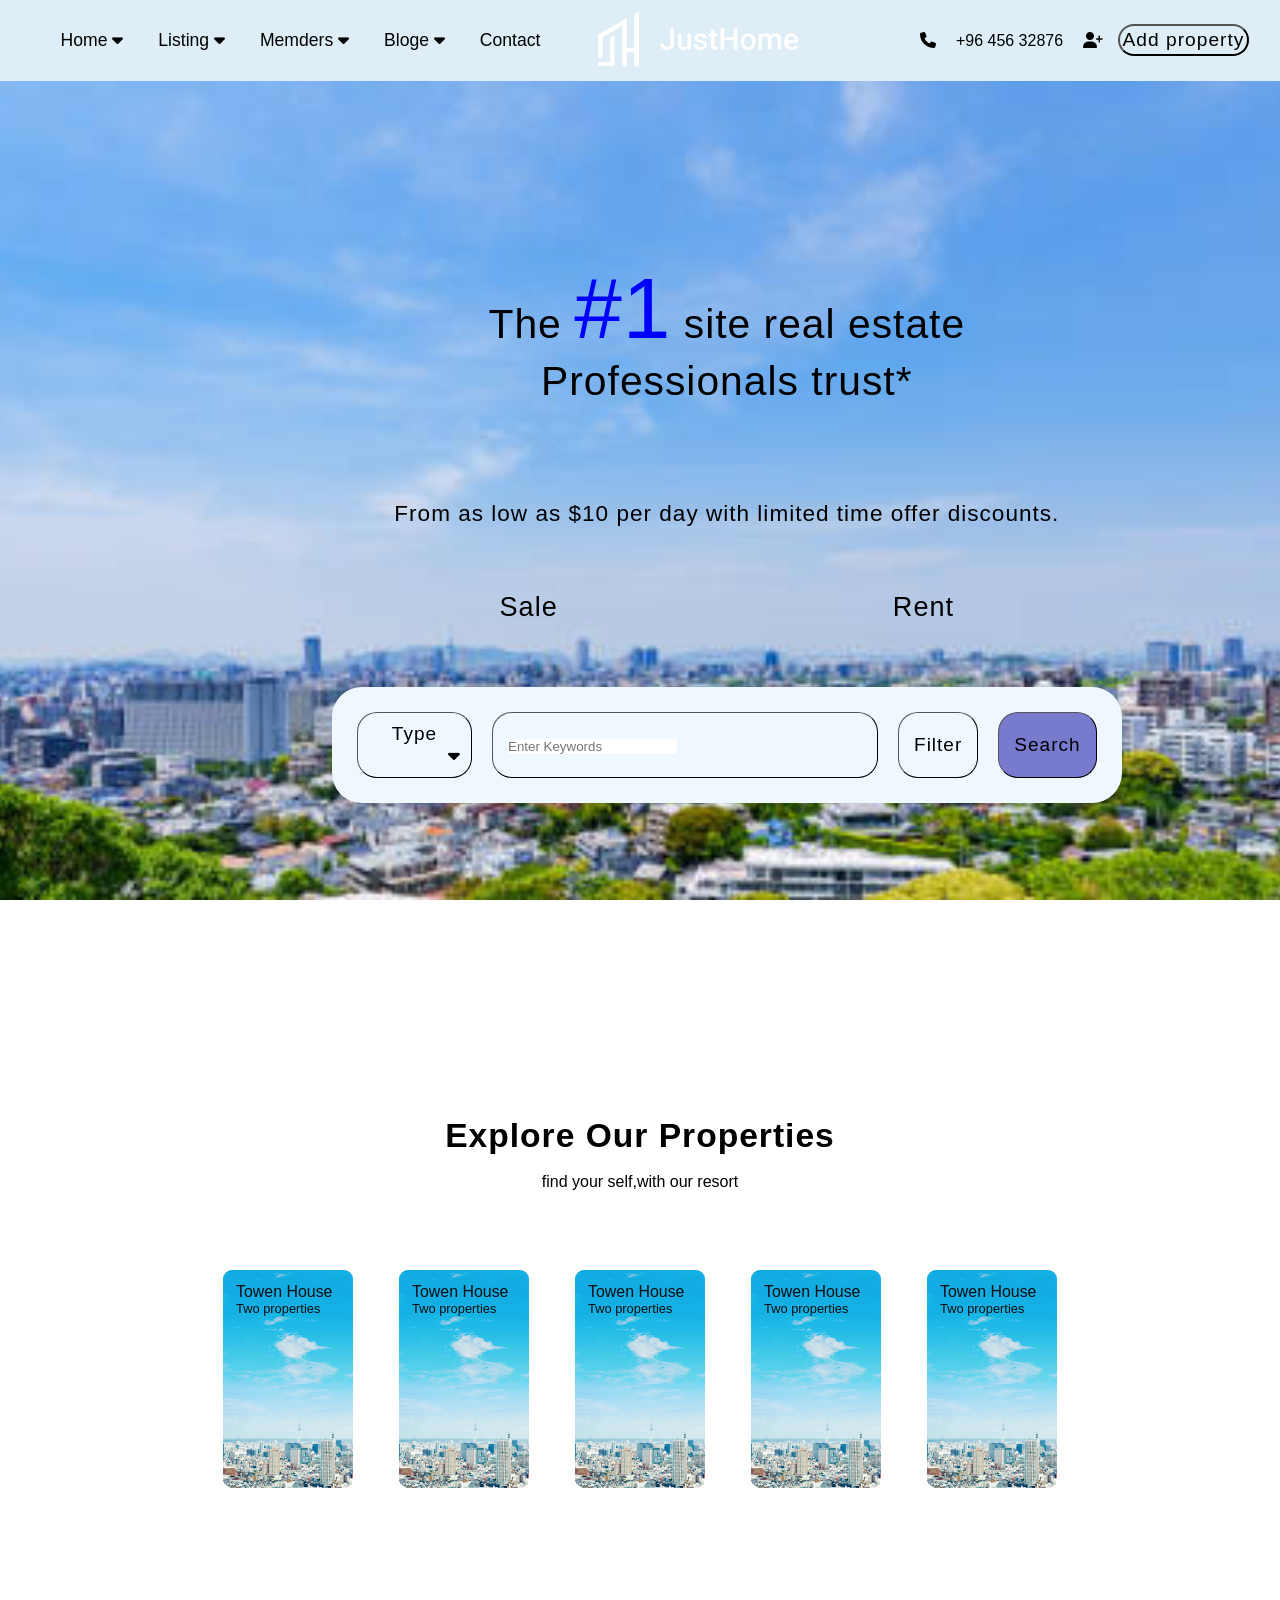
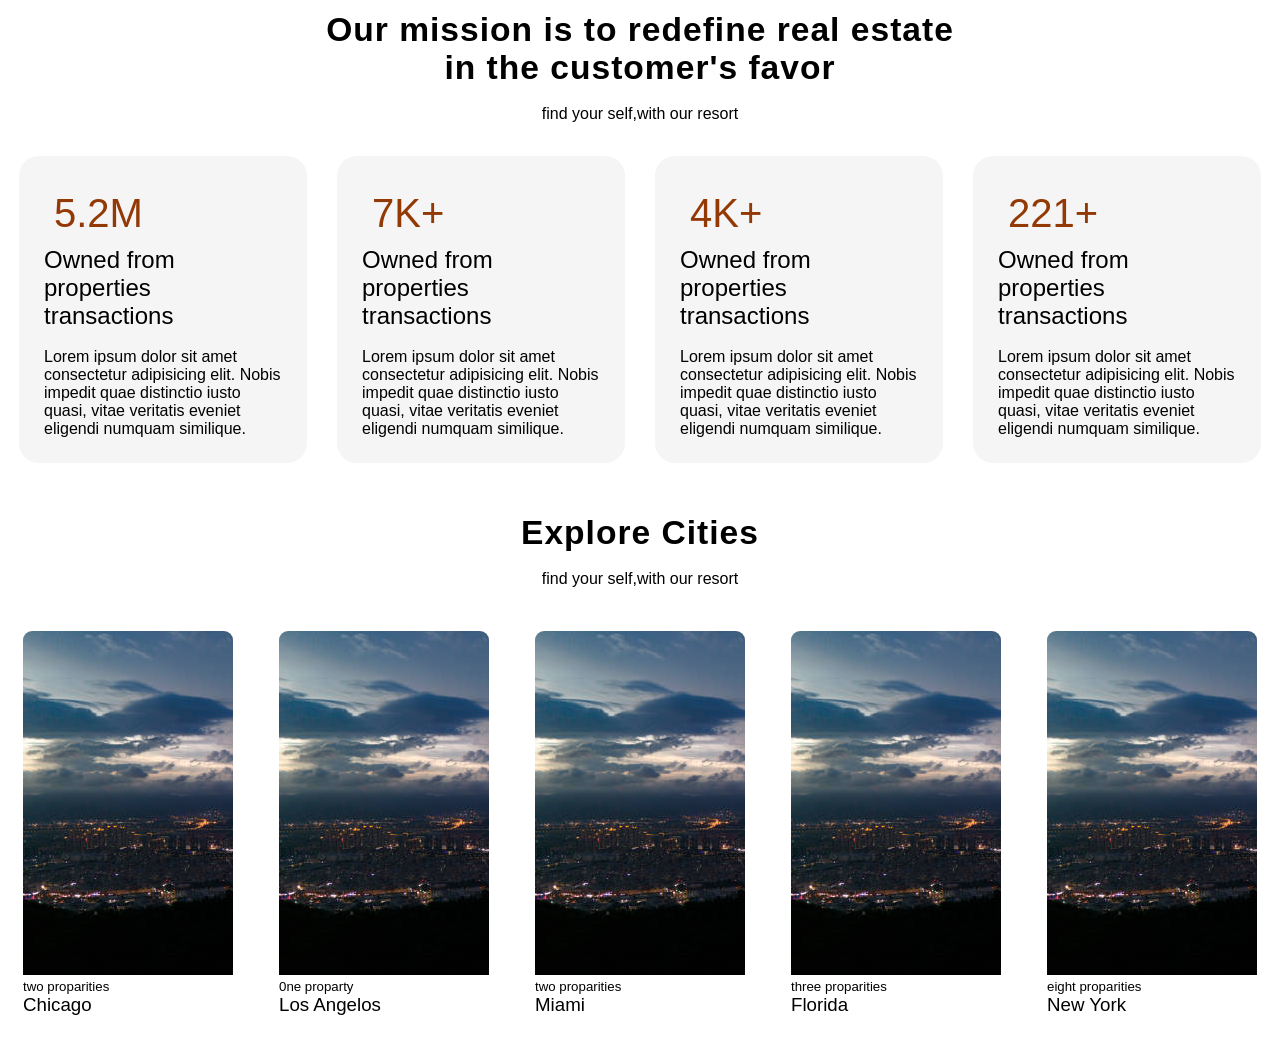
==== index.html @ 929c6f48 "Add files via upload" ====
<!DOCTYPE html>
<html>
<head>
    <meta charset="UTF-8" />
    <meta name="viewport" content="width=device-width, initial-scale=1.0">
    <link rel="stylesheet" href="https://cdnjs.cloudflare.com/ajax/libs/font-awesome/6.7.2/css/all.min.css">
    <link href="style2.css" rel="stylesheet"/>
      <title>Just Home</title>
</head>
<body>
    <header>
        <nav class="navigation">
            <a href="#"> Home 
                <span><i class="fa-solid fa-caret-down"></i></span>
            </a>
            <a href="#">Listing
                <span><i class="fa-solid fa-caret-down"></i></span>
            </a>
            <a href="#">Memders
                <span><i class="fa-solid fa-caret-down"></i></span>
            </a>
            <a href="#">Bloge
                <span><i class="fa-solid fa-caret-down"></i></span>
            </a>
            <a href="#">Contact</a>
        </nav>
        <a href="#" class="logo">
            <img src="./image/logo-white.png" />
        </a>
        <div class="right">
            <i class="fa-solid fa-phone"></i>
            <span class="number">+96 456 32876</span>
            <div>
                <i class="fa-solid fa-user-plus"></i>
                <button class="button">
                    Add property
                </button>
            </div>
        </div> 
    </header>
   
    
   

        <!--first section-->
        <section class="first-section">
        <div class="main-text">
            <h1>The <span style="color: blue; font-size: 2.1em; font-weight: 500;">#1</span> site real estate<br>Professionals trust*</h1>
            <br>
            <br>
            <br>
            <h5>From as low as $10 per day with limited time offer discounts.</h3>
            
            <br>
            <br>
            <div class="sale">
                <h5 class="s">Sale</h5>
                <h5 class="r">Rent</h5>
            </div>
            <br>
            <br>
            <!--buttons-->
            <div class="btn-section">
                <button class="btn-1">Type <i class="fa-solid fa-caret-down"></i></button>
                <button class="btn-2">
                 <input type="text" placeholder="Enter Keywords" style="border: none;">  
                </button>
                <button class="btn-3">Filter</button>
                <button class="btn-4">Search</button>
            </div> 
        </div> 
        </section>
        <br>
        <br>
        <!--end first section-->

    <!--second section-->
<section>
    <div class="Explore">
        <h2>Explore Our Properties</h2><br>
        <h4>find your self,with our resort</h4>
    </div>
    <br>
    <br>
    <div class="container-image">
<!--card1-->
     <div class="card-image">
        <div class="text-card">
            <h5>Towen House</h5>
            <h6>Two properties</h6>
        </div>
     </div>
 <!--card2-->
    <div class="card-image">
        <div class="text-card">
            <h5 >Towen House</h5>
            <h6>Two properties</h6>
        </div>
    </div>
<!--card3-->
     <div class="card-image">
        <div class="text-card">
            <h5>Towen House</h5>
            <h6>Two properties</h6>
        </div>
     </div>
<!--card4-->
     <div class="card-image">
        <div class="text-card">
            <h5>Towen House</h5>
            <h6>Two properties</h6>
         </div>
     </div>
<!--card5-->
     <div class="card-image">
        <div class="text-card">
            <h5>Towen House</h5>
            <h6>Two properties</h6>
        </div>
     </div>
    </div>
</section>
<!-- end second section-->

<!-- star third section-->
 <middle>
    <div class="Explore">
        <h2 style="padding-top: -5%;">Our mission is to redefine real estate <br>in the customer's favor</h2><br>
        <h4>find your self,with our resort</h4>
    </div>
    <br>
    <div class="fixed-card">
        <div class="f-card">
            <h3>5.2M</h3>
            <h4>Owned from properties transactions</h4><br>
                    <p>Lorem ipsum dolor sit amet consectetur adipisicing elit. Nobis impedit quae distinctio iusto quasi, vitae veritatis eveniet eligendi numquam similique. </p>
        </div>
        <div class="f-card">
            <h3>7K+</h3>
            <h4>Owned from properties transactions </h4><br>
                    <p>Lorem ipsum dolor sit amet consectetur adipisicing elit. Nobis impedit quae distinctio iusto quasi, vitae veritatis eveniet eligendi numquam similique. </p>
        </div>
        <div class="f-card">
            <h3>4K+</h3>
            <h4>Owned from properties transactions </h4><br>
                    <p>Lorem ipsum dolor sit amet consectetur adipisicing elit. Nobis impedit quae distinctio iusto quasi, vitae veritatis eveniet eligendi numquam similique. </p>
        </div>
        <div class="f-card">
            <h3>221+</h3>
            <h4>Owned from properties transactions </h4><br>
                    <p>Lorem ipsum dolor sit amet consectetur adipisicing elit. Nobis impedit quae distinctio iusto quasi, vitae veritatis eveniet eligendi numquam similique. </p>
        </div>
    </div>
 </middle>
 <!-- end third section-->
  <!--star slider-->
  <!--end slider-->
  <br>
  <br>
  <!--start description image-->
  <div class="Explore">
        <h2 style="padding-top: -5%;">Explore Cities</h2><br>
        <h4>find your self,with our resort</h4>
    </div>
<div class="container-image">
    <div class="discription-image">
        <img src="./image/5.jpg" alt="">
        <h5>two proparities</h5>
        <h3>Chicago</h3>
    </div>

    <div class="discription-image">
        <img src="./image/5.jpg" alt="">
        <h5>0ne proparty</h5>
        <h3>Los Angelos</h3>
    </div>

    <div class="discription-image">
        <img src="./image/5.jpg" alt="">
        <h5>two proparities</h5>
        <h3>Miami</h3>
    </div>

    <div class="discription-image">
        <img src="./image/5.jpg" alt="">
        <h5>three proparities</h5>
        <h3>Florida</h3>
    </div>

    <div class="discription-image">
        <img src="./image/5.jpg" alt="">
        <h5>eight proparities</h5>
        <h3>New York</h3>
    </div>
</div>
<!--end description image-->
<br>
<!--overlay image-->
<!-- <div class="bg-image"></div>
<div class="bg-text">
  <h1>I am John Doe</h1>
  <p>And I'm a Photographer</p>
</div> -->











    
</body>
</html>
---- style2.css ----
* {
    font-family: "Cal Sans", sans-serif;
    font-weight: 300;
    font-style: normal;
    margin: 0;
    padding: 0;
    box-sizing: border-box;
    scroll-behavior: smooth;
  }
header{
    width: 100%;
    /* position: fixed; */
    z-index: 999;
    display: flex;
    justify-content: space-around;
    align-items: center;
    padding: 10px 2px;
    background-color: rgba(205, 228, 241, 0.664);
   
}
.logo{
    width: 20%;
    height: 30%;
}
.navigation a{
    text-decoration: none;
    color: black;
    font-size: 1.1em;
    font-weight: 150;
    padding-left: 30px;

}
.navigation a:hover{
    color: brown;

}
.right{
    display: flex;
    justify-content: space-around;
}
.right i{
    padding: 10px 10px;
    justify-content: space-around;
    border-radius: 20px;
}
.number{
    display: flex;
    padding: 10px 10px;
}
.button{
    border-radius: 40px;
    background: none;
    color: black;
    font-size: 1.2em;
    font-weight: 150;
    letter-spacing: 1px;
    padding: 3px 3px;
    /* padding: 0.7275em 1.1575em; */
    display: inline-block;
    transition: 0.7s ease;
}
.button:hover{
    transform: scale(1.1);

}



section{
    padding: 100px 200px;
}
.first-section{
    width: 100%;
    min-height: 100vh;
    display: flex;
    align-items: center;
    background: url(./image/4.jpg);
    background-size: cover;
    background-position: center; 
    background-attachment: fixed;
    box-sizing: border-box;
}
.main-text{
    text-align: center;
    font-size: 1.7em;
    font-weight: 600;
    color: black;
    margin-top: 0%;
    margin-left: 15%;
    letter-spacing: 1px;
}
.sale{
    display: flex;
    justify-content:space-around;
    text-align: center;
    letter-spacing: 1px;
    color: black;
    font-size: 1.2em;
    font-weight: 200;
    
}
.s{
    transition: 0.7s ease;
}
.s:hover{
    transform: scale(1.1);
    text-decoration: underline;
}
.r{
    transition: 0.7s ease;
}
.r:hover{
    transform: scale(1.1);
    text-decoration: underline;
}
.btn-section{
    background-color: aliceblue;
    border-radius: 30px;
    text-align: center;
    width: 100%;
    min-height: 50%;
    display: flex;
    justify-content: space-around;
    padding: 15px 15px;
    text-align: center;
}
.btn-section i{
    padding-left: 80px;
}
.btn-1{
    border-radius: 20px;
    border-width: 1px;
    background: none;
    color: black;
    font-size: 0.7em;
    letter-spacing: 1px;
    padding: 10px 10px;
    margin: 10px;
}
.btn-2{
    border-radius: 20px;
    border-width: 1px;
    background: none;
    color: black;
    font-size: 0.7em;
    letter-spacing: 1px;
    padding-left: 15px;
    padding-right: 200px;
    margin: 10px;
}
.btn-3{
    border-radius: 20px;
    border-width: 1px;
    background: none;
    color: black;
    font-size: 0.7em;
    letter-spacing: 1px;
    padding: 15px;
    margin: 10px;
    transition: 0.7s ease-in-out;
}
.btn-3:hover{
    transform: scale(1.1);
    background-color: rgba(85, 85, 192, 0.767);
}
.btn-4{
     border-radius: 20px;
     border-width: 1px;
    background: rgba(85, 85, 192, 0.767);
    color: black;
    font-size: 0.7em;
    letter-spacing: 1px;
    padding: 15px;
    margin: 10px;
    transition: 0.7s ease-in-out;
}
.btn-4:hover{
    transform: scale(1.1);
    background:none; 
}  

/* <!--second section--> */
.Explore{
    text-align: center;
    color: black;
    font-size: 0.8;
    font-weight: 300;
}
.Explore h2{
    font-size: 2.1em; 
    font-weight: 700;
    letter-spacing: 1px;
}
.container-image{
     display: flex;
    justify-content: center;
    flex-direction: row;
    margin-top: 20px;
}
.card-image{
    background-image: url(./image/3.jpg);
    background-size: cover;
    border: 3px solid white;
    min-height: 14em;
    width: 18em;
    overflow: hidden;
    border-radius: 12px;
    margin: 20px;
}
.card-image:hover{
    opacity: 0.7;
}

.text-card{
    padding: 10%;
    font-size: 1.2em;
    font-weight:200;
    color: rgb(14, 13, 13);
}
/* <!-- end second section--> */
/* fixed-card */
.fixed-card{
    display: flex;
    flex-direction: row;
    flex-wrap: wrap;
    justify-content: center;
}
.f-card{
    background-color:whitesmoke;
    width: 18em;
    box-shadow: 0 5px 25px rgba(rgb(31, 30, 30), rgb(113, 119, 113), rgb(184, 184, 189), 15%);
    border-radius: 20px;
    padding: 25px;
    margin: 15px;
}
.f-card h3{
    color:rgb(146, 57, 6);
    font-size: 2.5em;
    font-weight: 400;
    margin: 10px;
    
}
.f-card h4{
    font-size: 1.5em;
    font-weight: 500;
}


  /* <!--start description image--> */
.discription-image{
    border: 3px solid white;
    min-height: 14em;
    width: 18em;
    overflow: hidden;
    border-radius: 12px;
    margin: 20px;
}
  /* <!--end description image--> */


/* <!--overlay image--> */
/* body, html {
  height: 100%;
}

/* * {
  box-sizing: border-box;
} */

.bg-image {
  /* The image used */
  /* background-image: url(./image/b7.jpg); */

  /* Add the blur effect */
  /* filter: blur(2px);
  height: 50%;
  width: 100%; */
 

  /* Center and scale the image nicely */
  /* background-position: center;
  background-repeat: no-repeat;
  background-size: cover; */
}

/* Position text in the middle of the page/image */
/* .bg-text {
  background-color: rgb(0,0,0); 
  background-color: rgba(0,0,0, 0.4); 
  color: white;
  font-weight: bold;
  border: 1px solid #f1f1f1;
  position:absolute;
  top: 50%;
  left: 50%;
  transform: translate(-50%, -50%);
  z-index: 2;
  width: 50%;
  padding: 20px;
  text-align: center;
} */
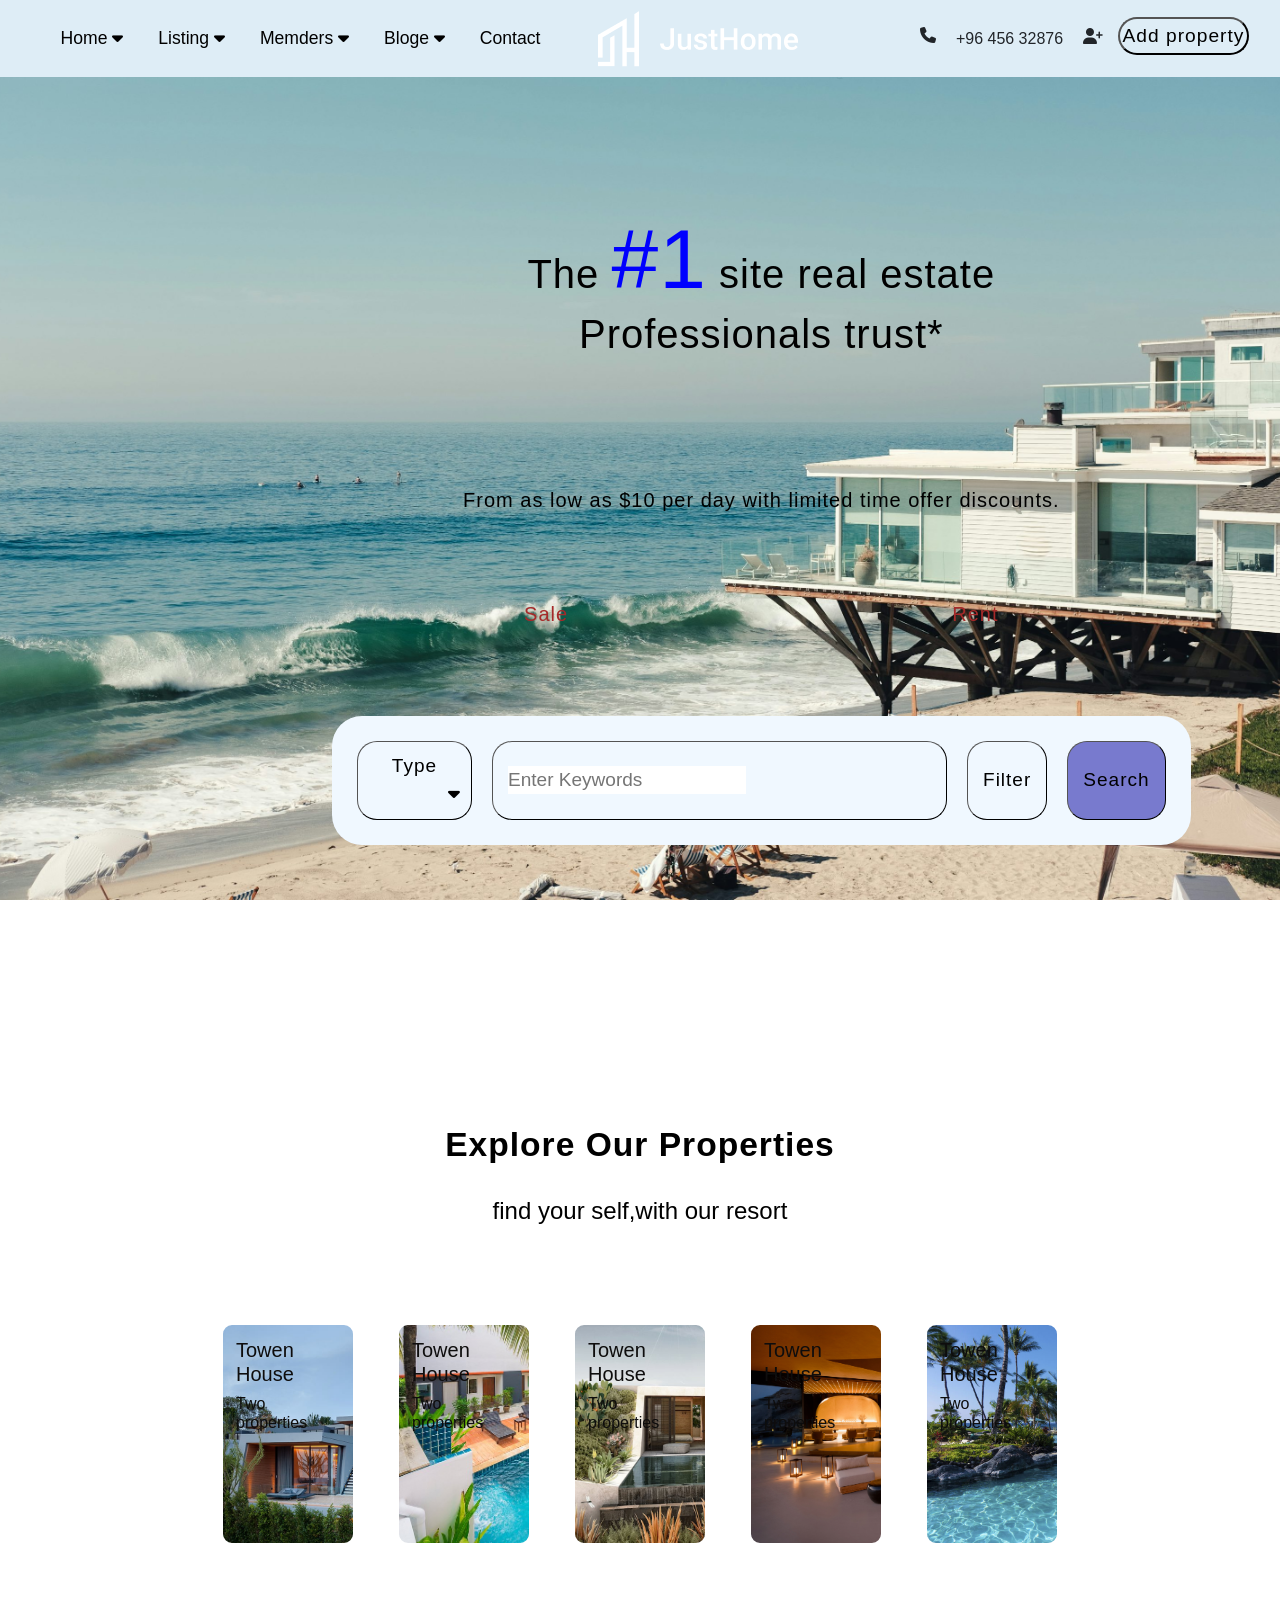
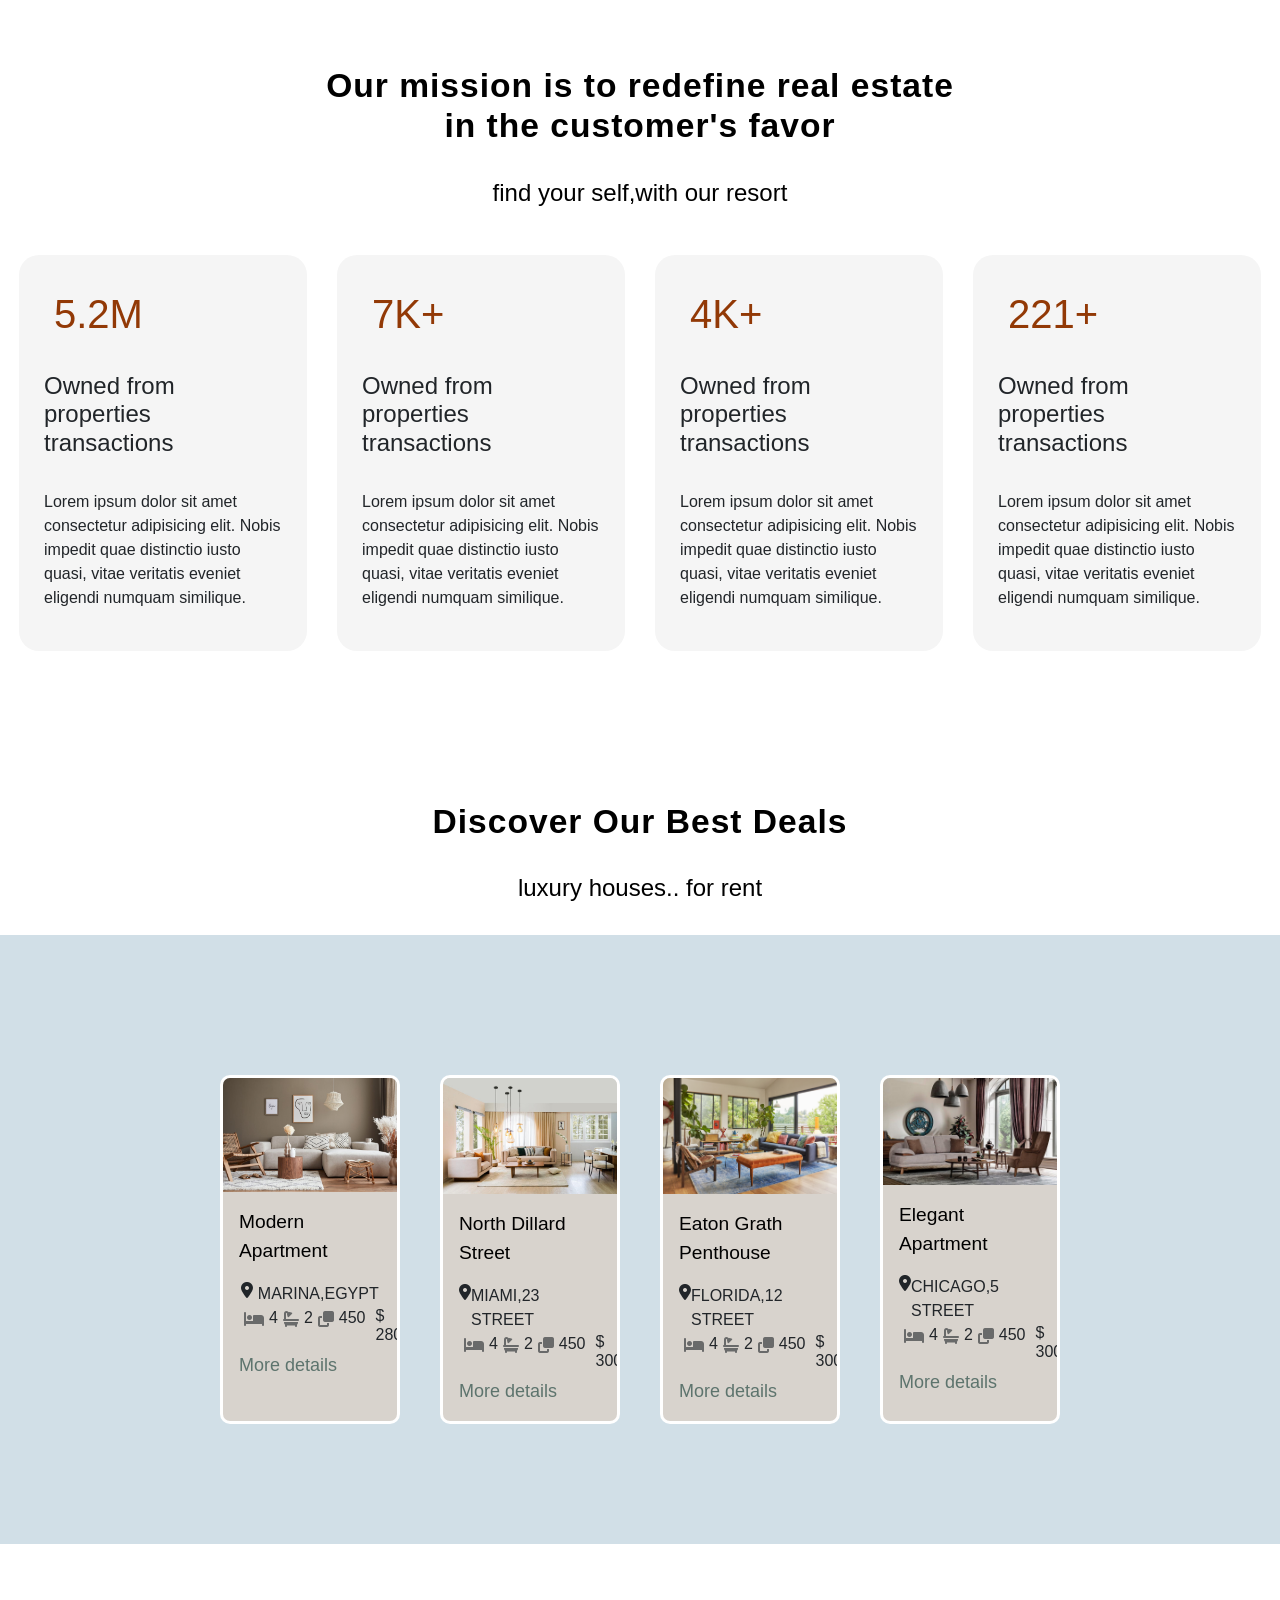
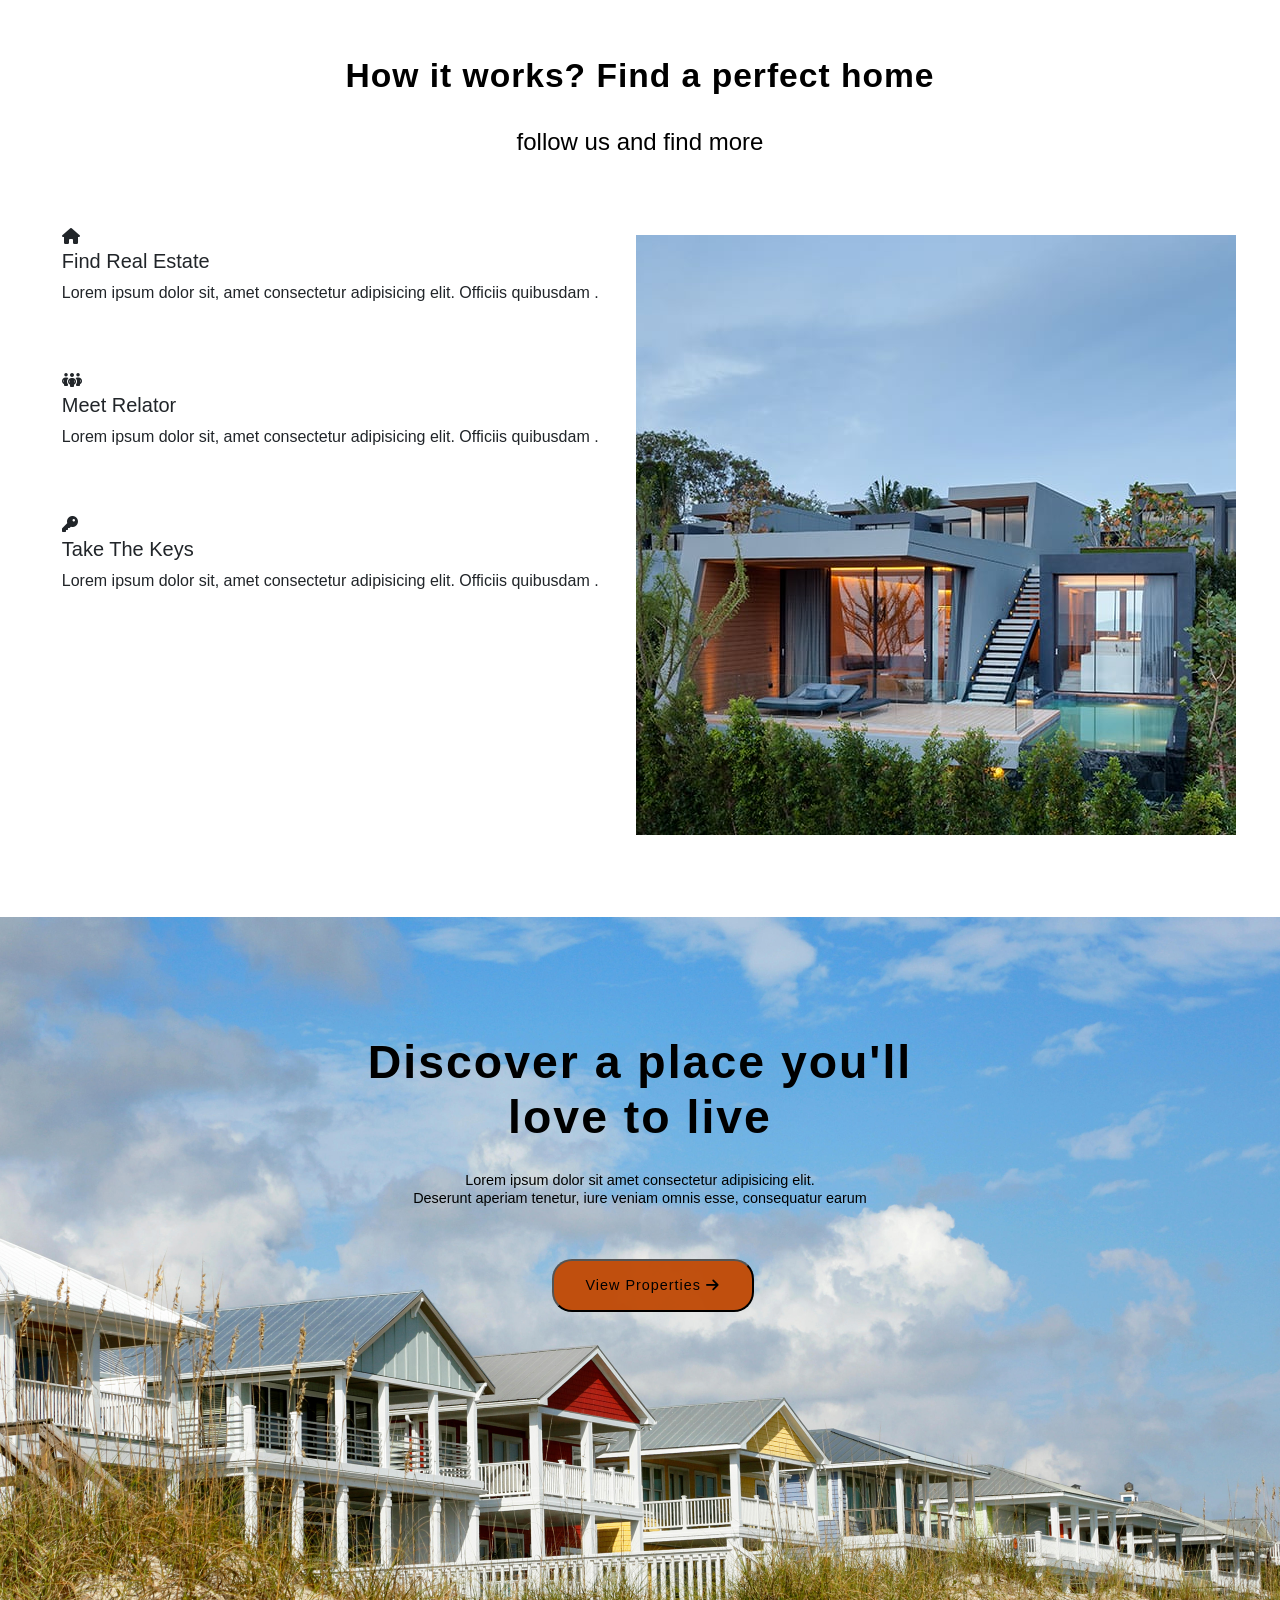
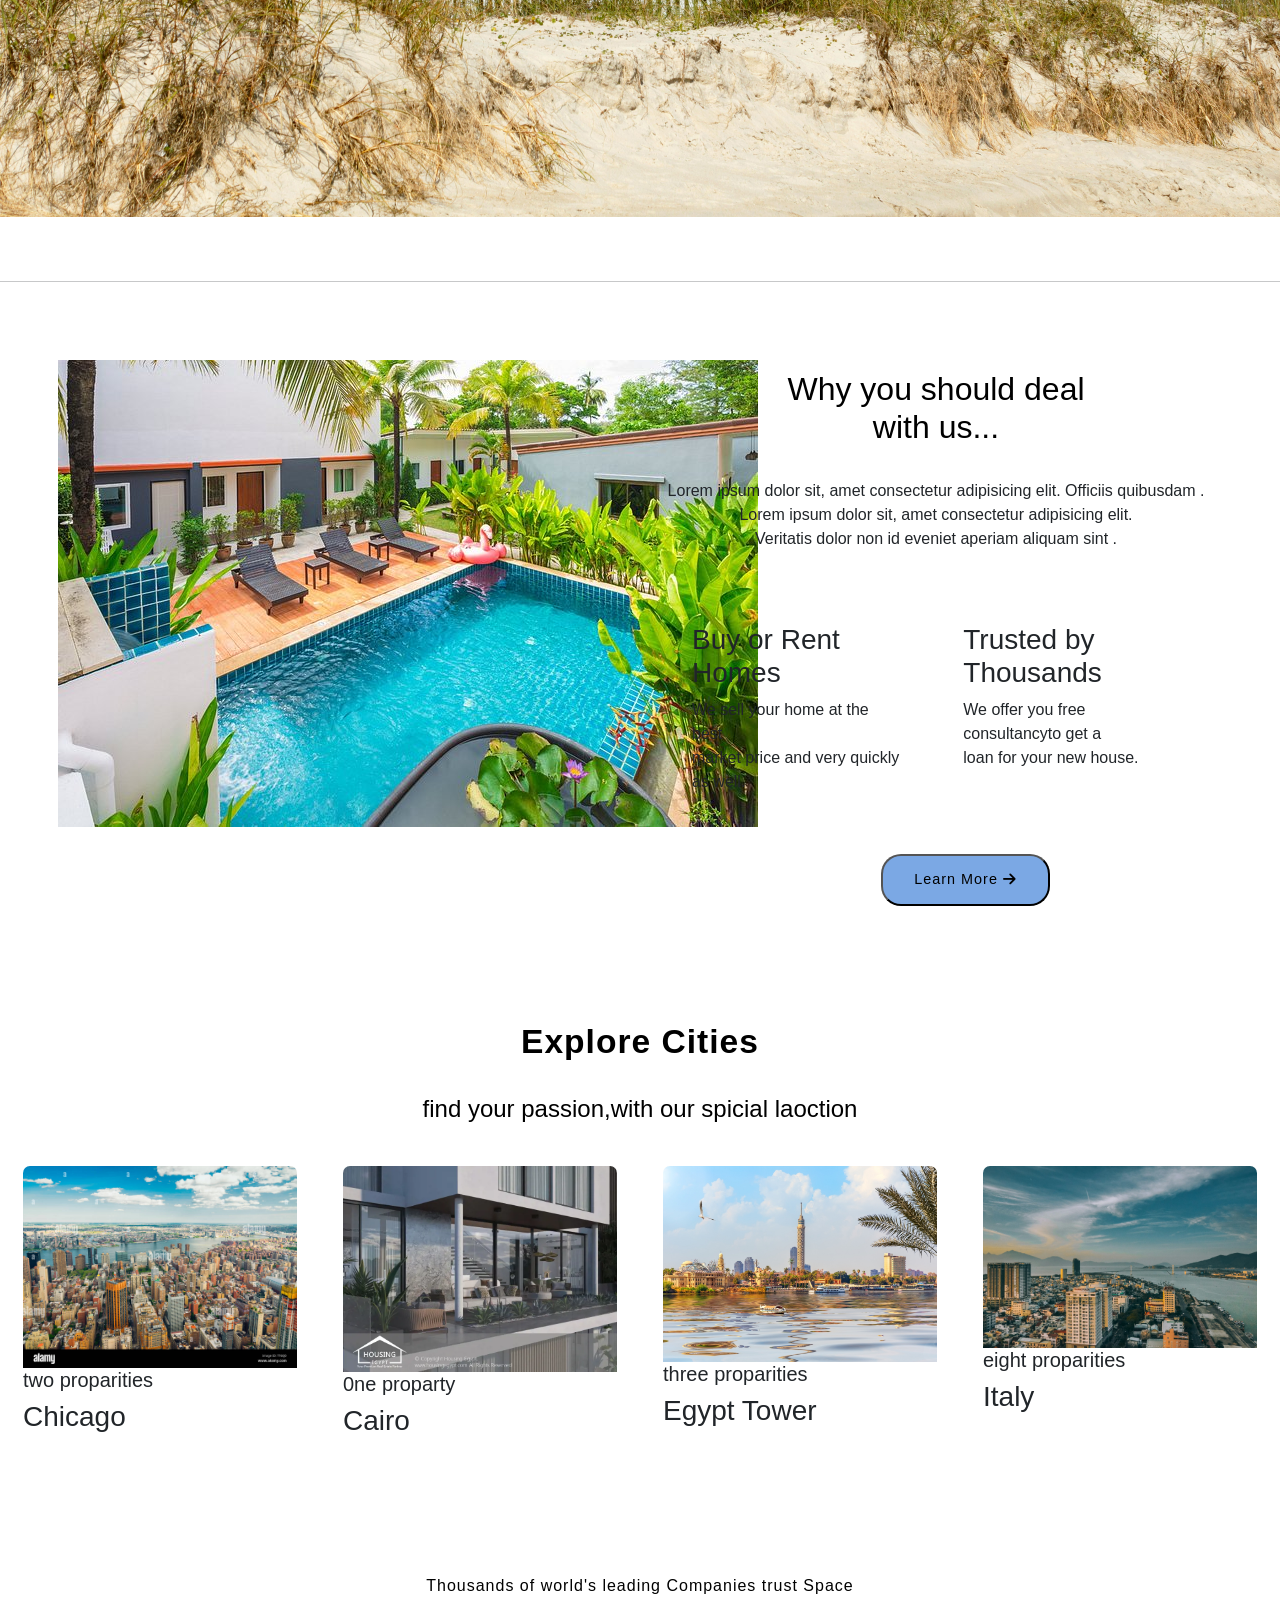
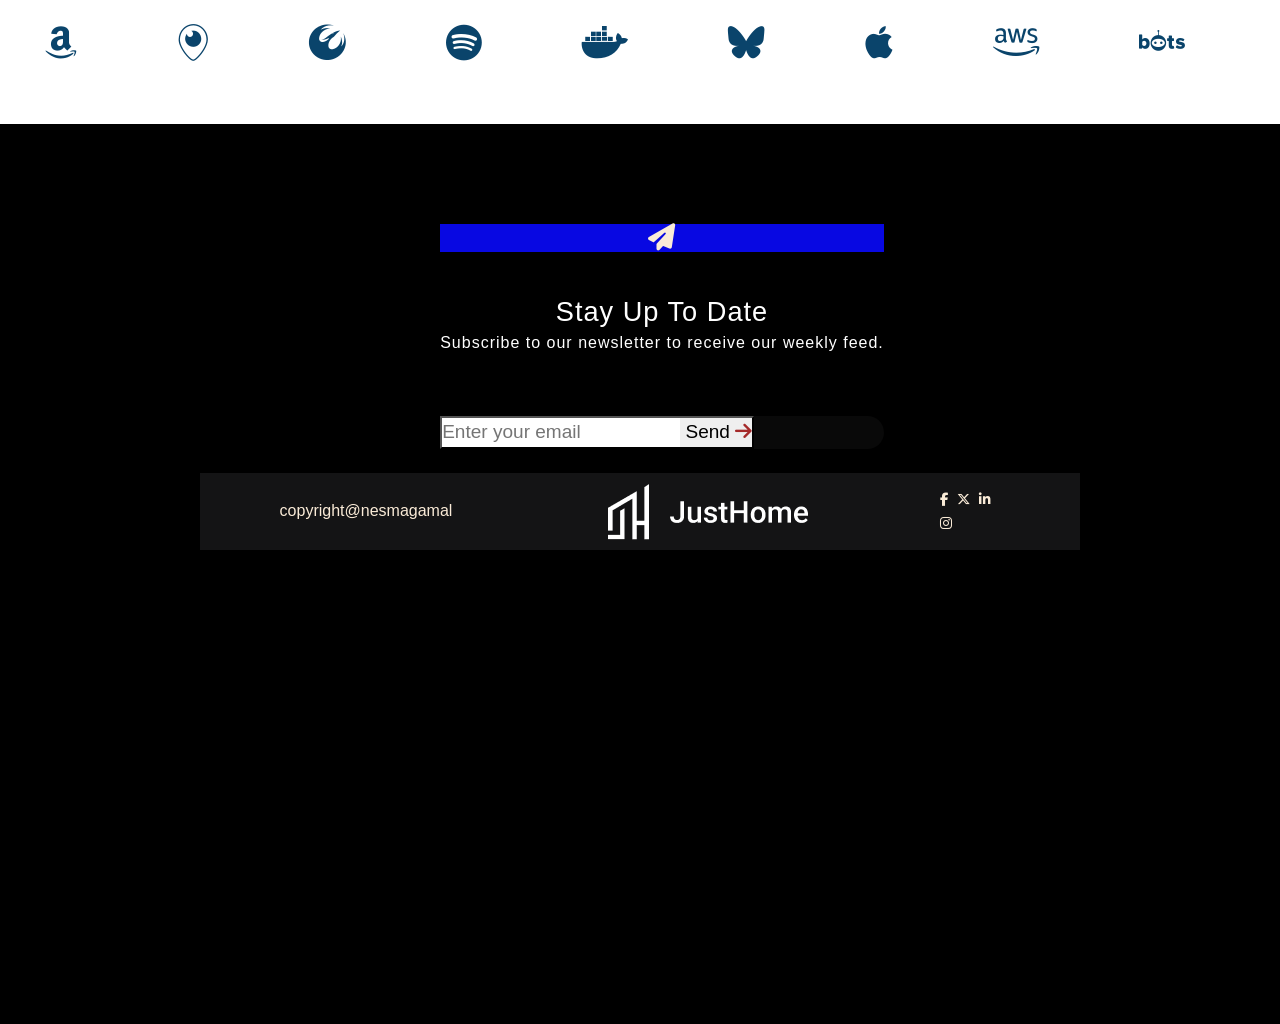
==== commit 8c34af7b: "Add files via upload" ====
--- a/index.html
+++ b/index.html
@@ -4,8 +4,10 @@
     <meta charset="UTF-8" />
     <meta name="viewport" content="width=device-width, initial-scale=1.0">
     <link rel="stylesheet" href="https://cdnjs.cloudflare.com/ajax/libs/font-awesome/6.7.2/css/all.min.css">
+    <link href="https://cdn.jsdelivr.net/npm/bootstrap@5.3.6/dist/css/bootstrap.min.css" rel="stylesheet" integrity="sha384-4Q6Gf2aSP4eDXB8Miphtr37CMZZQ5oXLH2yaXMJ2w8e2ZtHTl7GptT4jmndRuHDT" crossorigin="anonymous">
     <link href="style2.css" rel="stylesheet"/>
       <title>Just Home</title>
+      <link rel="icon" type="image/x-icon" href="/image/logo-white.png">
 </head>
 <body>
     <header>
@@ -45,7 +47,7 @@
         <!--first section-->
         <section class="first-section">
         <div class="main-text">
-            <h1>The <span style="color: blue; font-size: 2.1em; font-weight: 500;">#1</span> site real estate<br>Professionals trust*</h1>
+            <h1>The <span style="color: #0000ff; font-size: 2.1em; font-weight: 500;">#1</span> site real estate<br>Professionals trust*</h1>
             <br>
             <br>
             <br>
@@ -84,35 +86,35 @@
     <br>
     <div class="container-image">
 <!--card1-->
-     <div class="card-image">
+     <div class="card-image1">
         <div class="text-card">
             <h5>Towen House</h5>
             <h6>Two properties</h6>
         </div>
      </div>
  <!--card2-->
-    <div class="card-image">
+    <div class="card-image2">
         <div class="text-card">
             <h5 >Towen House</h5>
             <h6>Two properties</h6>
         </div>
     </div>
 <!--card3-->
-     <div class="card-image">
+     <div class="card-image3">
         <div class="text-card">
             <h5>Towen House</h5>
             <h6>Two properties</h6>
         </div>
      </div>
 <!--card4-->
-     <div class="card-image">
+     <div class="card-image4">
         <div class="text-card">
             <h5>Towen House</h5>
             <h6>Two properties</h6>
          </div>
      </div>
 <!--card5-->
-     <div class="card-image">
+     <div class="card-image5">
         <div class="text-card">
             <h5>Towen House</h5>
             <h6>Two properties</h6>
@@ -132,70 +134,339 @@
     <div class="fixed-card">
         <div class="f-card">
             <h3>5.2M</h3>
+            <br>
             <h4>Owned from properties transactions</h4><br>
                     <p>Lorem ipsum dolor sit amet consectetur adipisicing elit. Nobis impedit quae distinctio iusto quasi, vitae veritatis eveniet eligendi numquam similique. </p>
         </div>
         <div class="f-card">
             <h3>7K+</h3>
+            <br>
             <h4>Owned from properties transactions </h4><br>
                     <p>Lorem ipsum dolor sit amet consectetur adipisicing elit. Nobis impedit quae distinctio iusto quasi, vitae veritatis eveniet eligendi numquam similique. </p>
         </div>
         <div class="f-card">
             <h3>4K+</h3>
+            <br>
             <h4>Owned from properties transactions </h4><br>
                     <p>Lorem ipsum dolor sit amet consectetur adipisicing elit. Nobis impedit quae distinctio iusto quasi, vitae veritatis eveniet eligendi numquam similique. </p>
         </div>
         <div class="f-card">
             <h3>221+</h3>
+            <br>
             <h4>Owned from properties transactions </h4><br>
                     <p>Lorem ipsum dolor sit amet consectetur adipisicing elit. Nobis impedit quae distinctio iusto quasi, vitae veritatis eveniet eligendi numquam similique. </p>
         </div>
     </div>
  </middle>
+ <br>
+ <br>
+ <br>
  <!-- end third section-->
   <!--star slider-->
+  <div class="Explore">
+        <h2 style="padding-top: 5%;">Discover Our Best Deals</h2><br>
+        <h4>luxury houses.. for rent</h4>
+    </div>
+    <BR>
+        <section class="slider-cards">
+        <div class="container2">
+            <div class="project-card">
+                <div class="image">
+                    <img src="./image/dis1.jpg" />
+                </div> 
+                <div class="pro-info">
+                    <p class="pro-category">Modern Apartment </p>
+                    <div class="project-title">
+                        <i class="fa-solid fa-location-dot"></i>
+                        <span>Marina,Egypt</span> 
+                    </div>
+                <div class="icons-card">
+                    <i class="fa-solid fa-bed"></i>
+                    <span>4</span>
+                    <i class="fa-solid fa-bath"></i>
+                    <span>2</span> 
+                    <i class="fa-solid fa-clone"></i>
+                    <span>450</span> 
+                    <h6>$ 280,000</h6>
+                </div>
+                        <span class="more-details">More details</span>
+                    
+                </div>
+            </div>
+
+           
+            <div class="project-card">
+                <div class="image">
+                    <img src="./image/dis3.jpg" />
+                </div> 
+                <div class="pro-info">
+                    <p class="pro-category">North Dillard Street </p>
+                    <div class="project-title">
+                        <i class="fa-solid fa-location-dot"></i>
+                        <span>Miami,23 street</span>
+                    </div>
+                <div class="icons-card">
+                    <i class="fa-solid fa-bed"></i>
+                    <span>4</span>
+                    <i class="fa-solid fa-bath"></i>
+                    <span>2</span> 
+                    <i class="fa-solid fa-clone"></i>
+                    <span>450</span> 
+                    <h6>$ 300,000</h6>
+                </div>
+                        <span class="more-details">More details</span>
+                </div>
+            </div>
+
+            <div class="project-card">
+                <div class="image">
+                    <img src="./image/dis4.jpg" />
+                </div>
+                <div class="pro-info">
+                    <p class="pro-category">Eaton Grath Penthouse</p>
+                    <div class="project-title">
+                        <i class="fa-solid fa-location-dot"></i>
+                        <span>Florida,12 street</span>
+                    </div>
+                    <div class="icons-card">
+                    <i class="fa-solid fa-bed"></i>
+                    <span>4</span>
+                    <i class="fa-solid fa-bath"></i>
+                    <span>2</span> 
+                    <i class="fa-solid fa-clone"></i>
+                    <span>450</span> 
+                    <h6>$ 300,000</h6>
+                </div>
+                        <span class="more-details">More details</span>
+                </div>
+            </div>
+
+
+            <div class="project-card">
+                <div class="image">
+                    <img src="./image/dis7.jpg" />
+                </div>
+                <div class="pro-info">
+                    <p class="pro-category"> Elegant Apartment</p>
+                    <strong class="project-title">
+                        <i class="fa-solid fa-location-dot"></i>
+                        <span>Chicago,5 street</span>
+                    </strong>
+                    <div class="icons-card">
+                    <i class="fa-solid fa-bed"></i>
+                    <span>4</span>
+                    <i class="fa-solid fa-bath"></i>
+                    <span>2</span> 
+                    <i class="fa-solid fa-clone"></i>
+                    <span>450</span> 
+                    <h6>$ 300,000</h6>
+                </div>
+                        <span class="more-details">More details</span>
+                </div>
+            </div>
+
+        </div>
+    </section>
+
   <!--end slider-->
   <br>
   <br>
-  <!--start description image-->
+<!--start text beside image section-->
+ <div class="Explore">
+        <h2 style="padding-top: 5%;">How it works? Find a perfect home</h2><br>
+        <h4>follow us and find more</h4>
+    </div>
+    <middle class="container-image2">
+        <div class="right-icons">
+        <i class="fa-solid fa-house"></i>
+         <h5>Find Real Estate</h5>
+            <p>Lorem ipsum dolor sit, amet consectetur adipisicing elit. Officiis quibusdam .</p>
+            <br>
+            <br>
+        <i class="fa-solid fa-people-group"></i>        
+         <h5>Meet Relator </h5>
+            <p>Lorem ipsum dolor sit, amet consectetur adipisicing elit. Officiis quibusdam .</p>
+            <br>
+            <br>
+        <i class="fa-solid fa-key"></i>
+         <h5>Take The Keys</h5>
+            <p>Lorem ipsum dolor sit, amet consectetur adipisicing elit. Officiis quibusdam .</p>
+            <br>
+            <br>
+        </div>
+        <div class="house-image">
+            <img src="./image/resort 1.jpg" />
+        </div>
+    </middle>
+    <br>
+<!--end text beside image section-->
+
+<!--start background image-->
+<section class="bg-img">
+    <div class="img-text">
+        <h1>Discover a place you'll 
+            <br>love to live
+        </h1>
+    <h5>Lorem ipsum dolor sit amet consectetur adipisicing elit.
+        <br> Deserunt aperiam tenetur, iure veniam omnis esse, consequatur earum </h5>
+    
+    <button class="btn-img">
+        View Properties
+        <i class="fa-solid fa-arrow-right"></i>
+    </button>
+</div>
+</section>
+<br>
+<br>
+<!--end background image-->
+<!--start 2 text besiade image-->
+<hr>
+    <middle class="container-image2" >
+        <div class="house-image">
+            <img src="./image/resort 2.jpg" />
+        </div>
+    <div class="should-works">
+         <h2 class="Explore">Why you should deal
+            <br> with us...</h2><br>
+            <p style="text-align: center;">Lorem ipsum dolor sit, amet consectetur adipisicing elit. Officiis quibusdam .
+                <br>Lorem ipsum dolor sit, amet consectetur adipisicing elit. <br>Veritatis dolor non id eveniet aperiam aliquam sint .
+            </p>
+            <br>
+     <text class="texts-beside">
+         <div class="Buy">
+            <h3>Buy or Rent Homes</h3>
+            <span>We sell your home at the best<br> market price and very quickly as well.</span>
+        </div>
+       <diV class="Trusted">
+            <h3>Trusted by Thousands</h3>
+            <span>We offer you free consultancyto get a <br>loan for your new house.
+            </span>
+        </diV>
+    </text>
+    <button class="btn-img3">
+        Learn More
+        <i class="fa-solid fa-arrow-right"></i>
+    </button>
+</div>
+    </middle>
+<!--end 2 text besiade image-->
+<br>
+<br>
+<!--start description image-->
   <div class="Explore">
-        <h2 style="padding-top: -5%;">Explore Cities</h2><br>
-        <h4>find your self,with our resort</h4>
+        <h2 style="padding-top: -10%;">Explore Cities</h2><br>
+        <h4>find your passion,with our spicial laoction</h4>
     </div>
 <div class="container-image">
     <div class="discription-image">
-        <img src="./image/5.jpg" alt="">
+        <div class="dis-image">
+        <img src="./image/city2.jpg" alt="">
+    </div>
         <h5>two proparities</h5>
         <h3>Chicago</h3>
     </div>
 
     <div class="discription-image">
-        <img src="./image/5.jpg" alt="">
+        <div class="dis-image">
+        <img src="./image/city4.jpg" alt="">
+    </div>
         <h5>0ne proparty</h5>
-        <h3>Los Angelos</h3>
+        <h3>Cairo</h3>
     </div>
 
     <div class="discription-image">
-        <img src="./image/5.jpg" alt="">
-        <h5>two proparities</h5>
-        <h3>Miami</h3>
+        <div class="dis-image">
+        <img src="./image/city1.jpg" alt="">
+    </div>
+        <h5>three proparities</h5>
+        <h3>Egypt Tower</h3>
     </div>
 
     <div class="discription-image">
-        <img src="./image/5.jpg" alt="">
-        <h5>three proparities</h5>
-        <h3>Florida</h3>
-    </div>
-
-    <div class="discription-image">
-        <img src="./image/5.jpg" alt="">
+        <div class="dis-image">
+        <img src="./image/city5.jpg" alt="">
+    </div>
         <h5>eight proparities</h5>
-        <h3>New York</h3>
+        <h3>Italy</h3>
     </div>
 </div>
 <!--end description image-->
 <br>
-<!--overlay image-->
+<br>
+<div class="grid-text">
+    <h6>
+        Thousands of world's leading Companies trust Space 
+    </h6>
+</div>
+<figure class="grid">
+    
+<i class="fa-brands fa-amazon"></i>
+
+<i class="fa-brands fa-periscope"></i>
+<i class="fa-brands fa-phoenix-squadron"></i>
+
+<i class="fa-brands fa-spotify"></i>
+
+<i class="fa-brands fa-docker"></i>
+
+<i class="fa-brands fa-bluesky"></i>
+<i class="fa-brands fa-apple"></i>
+<i class="fa-brands fa-aws"></i>
+<i class="fa-brands fa-bots"></i>
+</figure>
+<br>
+<br>
+<!--footer-->
+<footer>
+<div class="bg-footer">
+    <div class="footer-text">
+   <i class="fa-solid fa-paper-plane"></i>
+   <br>
+<text>
+    Stay Up To Date
+</text>
+    
+    <h6>
+        Subscribe to our newsletter to receive our weekly feed.
+    </h6>
+    <br>
+    <div class="btn-footer">
+     <button>
+        <input type="email" placeholder="Enter your email" style="border: none;">  
+        
+        <span>Send
+            <i class="fa-solid fa-arrow-right"></i>
+        </span>
+                 <!-- <input type="email" placeholder="your mail" style="border-radius: 3px;">  
+                 <input type="button" title="Send" i class="fa-solid fa-arrow-right"></i>> -->
+     </button>
+</div> 
+</div>
+<br>
+<div class="footer-header">
+    <caption>
+        copyright@nesmagamal
+    </caption>
+    <a href="#" class="logo">
+            <img src="./image/logo-white.png" />
+    </a>
+    <div class="footer-icon">
+        <i class="fa-brands fa-facebook-f"></i>
+        <i class="fa-brands fa-x-twitter"></i>
+        <i class="fa-brands fa-linkedin-in"></i>
+        <i class="fa-brands fa-instagram"></i>
+        <!-- <a href="#"><i class="fa-solid fa-arrow-up"></i>     
+        
+        </a> -->
+    </div>
+
+</div>
+      
+ </div>
+</footer>
+
+<!-- <br>
+overlay image-->
 <!-- <div class="bg-image"></div>
 <div class="bg-text">
   <h1>I am John Doe</h1>
--- a/style2.css
+++ b/style2.css
@@ -74,7 +74,7 @@
     min-height: 100vh;
     display: flex;
     align-items: center;
-    background: url(./image/4.jpg);
+    background: url(./image/b8.jpg);
     background-size: cover;
     background-position: center; 
     background-attachment: fixed;
@@ -94,9 +94,9 @@
     justify-content:space-around;
     text-align: center;
     letter-spacing: 1px;
-    color: black;
-    font-size: 1.2em;
-    font-weight: 200;
+    color: brown;
+    font-size: 2.5em;
+    font-weight: 500;
     
 }
 .s{
@@ -197,8 +197,8 @@
     flex-direction: row;
     margin-top: 20px;
 }
-.card-image{
-    background-image: url(./image/3.jpg);
+.card-image1{
+    background-image: url(./image/resort\ 1.jpg);
     background-size: cover;
     border: 3px solid white;
     min-height: 14em;
@@ -207,7 +207,66 @@
     border-radius: 12px;
     margin: 20px;
 }
-.card-image:hover{
+.card-image1:hover{
+    opacity: 0.7;
+}
+
+
+.card-image2{
+    background-image: url(./image/resort\ 2.jpg);
+    background-size: cover;
+    border: 3px solid white;
+    min-height: 14em;
+    width: 18em;
+    overflow: hidden;
+    border-radius: 12px;
+    margin: 20px;
+}
+.card-image2:hover{
+    opacity: 0.7;
+}
+
+.card-image3{
+    background-image: url(./image/resort\ 3.jpg);
+    background-size: cover;
+    border: 3px solid white;
+    min-height: 14em;
+    width: 18em;
+    overflow: hidden;
+    border-radius: 12px;
+    margin: 20px;
+}
+.card-image3:hover{
+    opacity: 0.7;
+}
+
+
+.card-image4{
+    background-image: url(./image/resort\ 4.jpg);
+    background-size: cover;
+    border: 3px solid white;
+    min-height: 14em;
+    width: 18em;
+    overflow: hidden;
+    border-radius: 12px;
+    margin: 20px;
+}
+.card-image4:hover{
+    opacity: 0.7;
+}
+
+
+.card-image5{
+    background-image: url(./image/resort\ 5.jpeg);
+    background-size: cover;
+    border: 3px solid white;
+    min-height: 14em;
+    width: 18em;
+    overflow: hidden;
+    border-radius: 12px;
+    margin: 20px;
+}
+.card-image5:hover{
     opacity: 0.7;
 }
 
@@ -246,18 +305,302 @@
 }
 
 
-  /* <!--start description image--> */
+ 
+
+
+
+/* slider-cards */
+.slider-cards{
+    background-color:rgb(209, 223, 231);
+}
+.slider-cards .container2{
+    display: flex;
+    justify-content: center;
+    flex-direction: row;
+    margin-top: 20px;
+    }
+     
+
+.project-card{
+    background-color: rgb(216, 211, 205);
+    border: 3px solid white;
+    min-height: 14em;
+    width: 23em;
+    overflow: hidden;
+    border-radius: 10px;
+    margin: 20px;
+    transition: 0.7s ease-in;
+
+} 
+.project-card:hover{
+    transform: scale(1.1);
+}
+.image img{
+    width: 100%;
+}
+.image:hover{
+    opacity: 0.9;
+}
+.pro-info{
+    padding: 1em;
+
+}
+.pro-category{
+    font-size: 1.2em;
+    font-weight: 100;
+    color: black;
+}
+.project-title{
+    display: flex;
+    justify-content:space-around;
+    text-transform: uppercase;
+    font-weight: 70;
+    margin-top: 8px;
+    
+}
+.icons-card{
+    display: flex;
+    flex-direction: row;
+    justify-content: space-around;
+    
+}
+.icons-card i{
+    /* font-weight: 50; */
+    opacity: 0.6;
+    padding: 5px;
+}
+.icons-card h6{
+    padding-left:10px;
+}
+.more-details{
+    font-size: large;
+    font-weight:bolder;
+    color: rgba(50, 82, 76, 0.74);
+}
+.more-details:hover{
+color: rgb(39, 64, 177);
+}
+/*end slider-cards */
+/* <!--start text beside image section--> */
+.container-image2{
+    display: flex;
+    /* justify-content: center; */
+    flex-direction: row;
+    justify-content:space-around;
+    margin-top: 20px;
+    padding: 3em;
+}
+
+.house-image{
+    padding: 10px;
+    width: 50%;
+    height: 50%;
+    border-radius: 10px;
+}
+
+
+.bg-img{
+     width: 100%;
+    min-height: 100vh;
+    /* display: flex;
+   flex-direction: column; */
+    background: url(./image/b7.jpg);
+    background-size: cover;
+    background-position: center; 
+    box-sizing: border-box;
+   
+}
+.img-text h1{
+     text-align: center;
+    font-size: 2.9em;
+    font-weight: 600;
+    color: black;
+    margin-top: 2%;
+    letter-spacing: 2px;
+
+}
+.img-text h5{
+text-align: center;
+color: black;
+font-size: 0.9em;
+ font-weight: 100;
+ margin-top: 3%;
+
+}
+ .btn-img   
+{
+    
+     border-radius: 20px;
+     border-width: 2px;
+    background: rgba(192, 78, 12, 0.986);
+    color: black;
+    font-size: 0.9em;
+    font-weight: 100;
+    letter-spacing: 1px;
+    padding: 0.9375em 2.1875em;
+   margin-left: 40%;
+   margin-top: 5%;
+    transition: 0.7s ease-in-out;
+}
+.btn-img:hover{
+    transform: scale(1.1);
+    background:none; 
+}  
+/* <!--start 2 text besiade image--> */
+.should-works{
+    padding: 20px;
+}
+.texts-beside{
+    display: flex;
+    flex-direction: row;
+    justify-content:space-around;
+   
+}
+.Buy{
+    display: flex;
+    flex-direction: column;
+    padding: 2em;
+}
+.Trusted{
+     display: flex;
+    flex-direction: column;
+    padding: 2em;
+}
+.btn-img3{
+    
+     border-radius: 20px;
+     border-width: 2px;
+    background: rgba(55, 124, 214, 0.658);
+    color: black;
+    font-size: 0.9em;
+    font-weight: 100;
+    letter-spacing: 1px;
+    padding: 0.9375em 2.1875em;
+   margin-left: 40%;
+   margin-top: 5%;
+    transition: 0.7s ease-in-out;
+}
+.btn-img3:hover{
+    transform: scale(1.1);
+    background:none; 
+}  
+/* <!--end 2 text besiade image--> */
+.contact .icon{
+    font-size: 3.0em;
+}
+
+
+
+
+ /* <!--start description image--> */
 .discription-image{
     border: 3px solid white;
     min-height: 14em;
-    width: 18em;
+    width: 23em;
     overflow: hidden;
-    border-radius: 12px;
+    border-radius: 10px;
     margin: 20px;
+    box-sizing: border-box;
+
+}
+.dis-image img{
+    width: 100%;
+
 }
   /* <!--end description image--> */
-
-
+.grid{
+
+    display: flex;
+    flex-direction: row;
+    gap: 50px;
+    justify-content: center;
+    }
+    .grid i{
+      color: rgb(10, 68, 107);
+    font-size: 2.3em;
+    padding-right: 50px;
+    padding-top: 20px;
+     
+    }
+    .grid-text{
+    text-align: center;
+    font-size: 0.9em;
+    font-weight: 100;
+    color: rgb(0, 0, 0);
+    padding-top: 60px;
+    letter-spacing: 1px;
+    }
+    /* <!--footer--> */
+    .bg-footer{
+    padding: 100px 200px;
+     width: 100%;
+    min-height: 100vh;
+    display: flex;
+    align-items: center;
+    flex-direction: column;
+    background-color:black; 
+    background-size: cover;
+    box-sizing: border-box;
+    }
+.footer-text{
+    display: flex;
+    flex-direction: column;
+    text-align: center;
+    font-size: 1.7em;
+    font-weight: 600;
+    color: rgb(255, 255, 255);
+    letter-spacing: 1px;
+    padding-left: 5%;
+}
+
+.footer-text i{
+    color: antiquewhite;
+    background-color: rgb(8, 8, 226);
+   
+
+}
+.btn-footer{
+    display: flex;
+    flex-direction: row;
+    justify-content:space-between;
+    border-radius: 30px;
+    background-color: rgba(59, 58, 58, 0.151);
+    color: rgba(153, 34, 34, 0.87);
+    font-size: 0.7em;
+    letter-spacing: 1px;
+    margin-top: 15px;
+    margin-right: 20px;
+    height: 10%;
+    width: 100%;
+}
+.btn-footer i{
+    background: none;
+    color: brown;
+}
+.footer-header{
+       width: 100%;
+    /* position: fixed; */
+    z-index: 999;
+    display: flex;
+    justify-content: space-around;
+    align-items: center;
+    padding: 10px 2px;
+    margin-bottom: 0%;
+    background-color: rgba(37, 38, 39, 0.548);
+    color: antiquewhite;
+
+}
+.footer-icon i{
+    letter-spacing: 1px;
+    font-size:smaller;
+    font-weight: 150;
+    display: inline-block;
+    /* flex-direction: row;
+    justify-content:space-around; */
+    color: antiquewhite;
+    padding: 3%;
+
+}
 /* <!--overlay image--> */
 /* body, html {
   height: 100%;
@@ -267,7 +610,7 @@
   box-sizing: border-box;
 } */
 
-.bg-image {
+/* .bg-image { */
   /* The image used */
   /* background-image: url(./image/b7.jpg); */
 
@@ -281,7 +624,7 @@
   /* background-position: center;
   background-repeat: no-repeat;
   background-size: cover; */
-}
+
 
 /* Position text in the middle of the page/image */
 /* .bg-text {
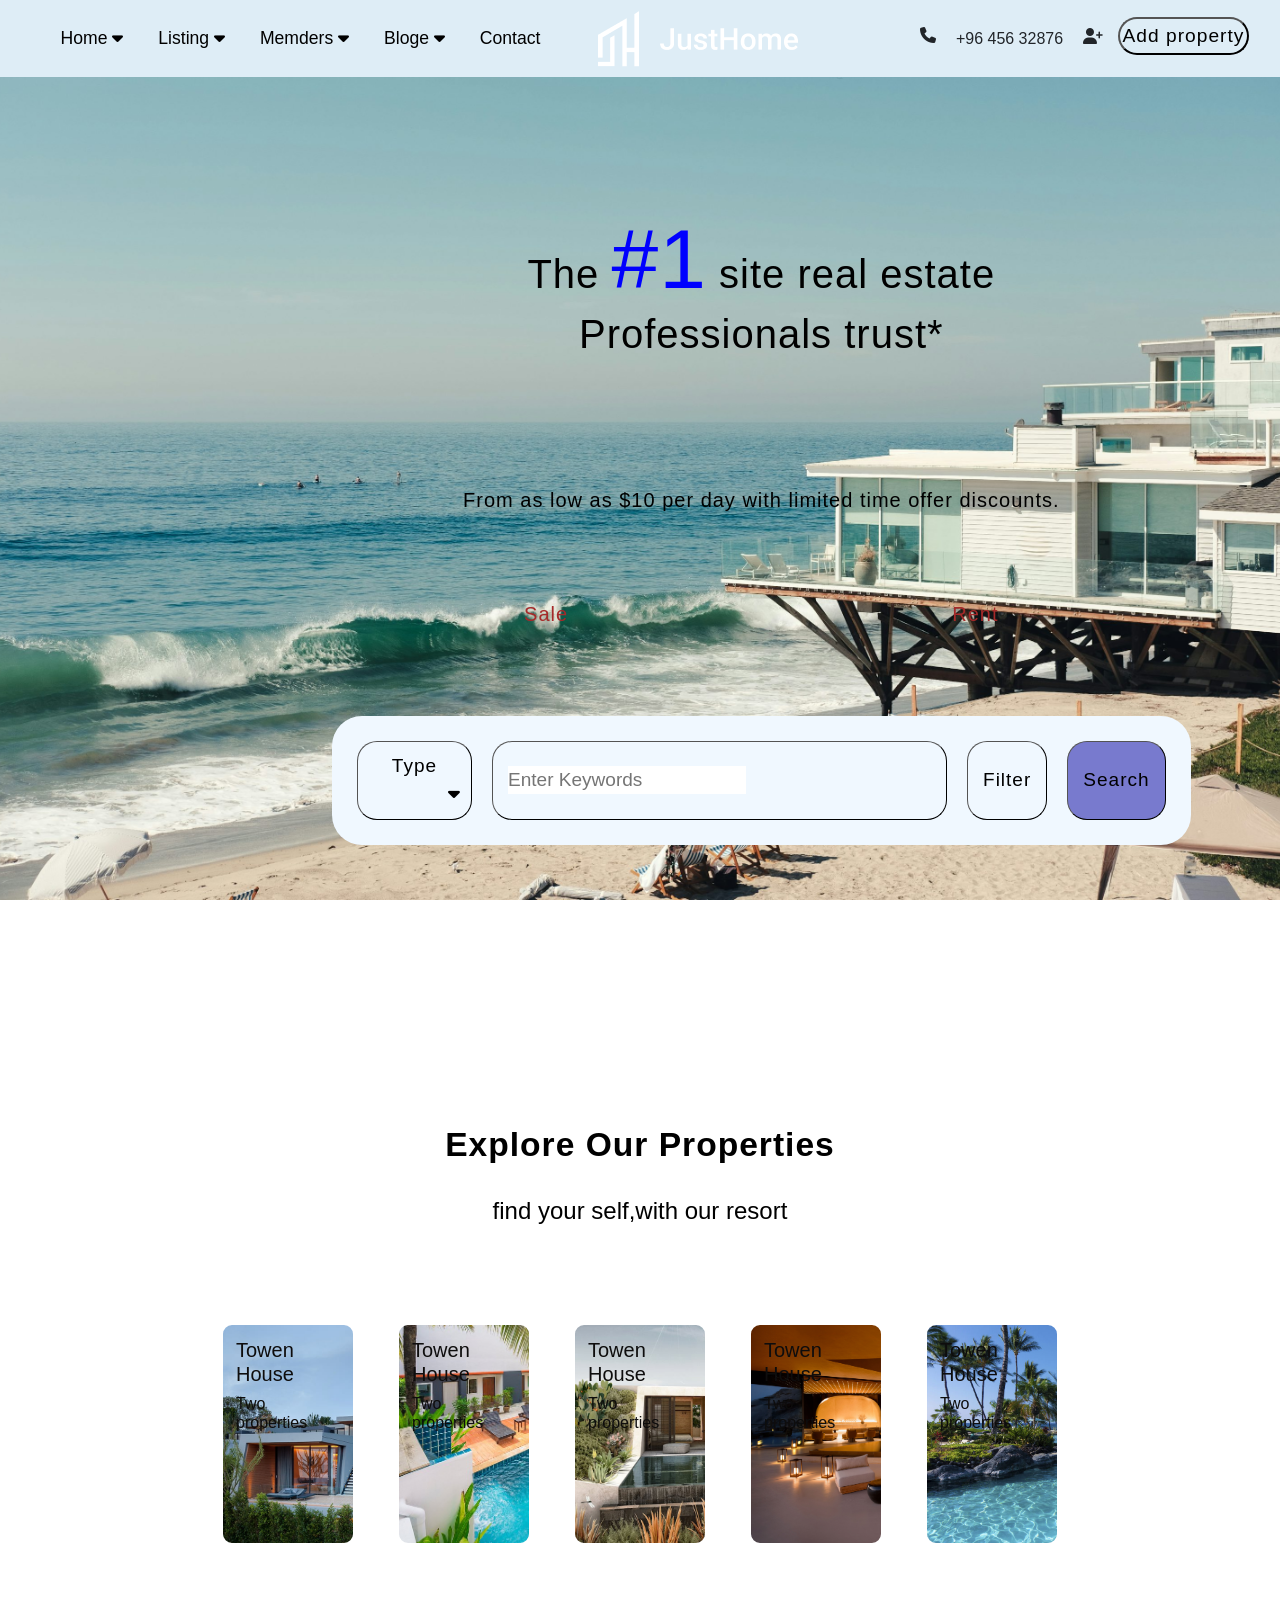
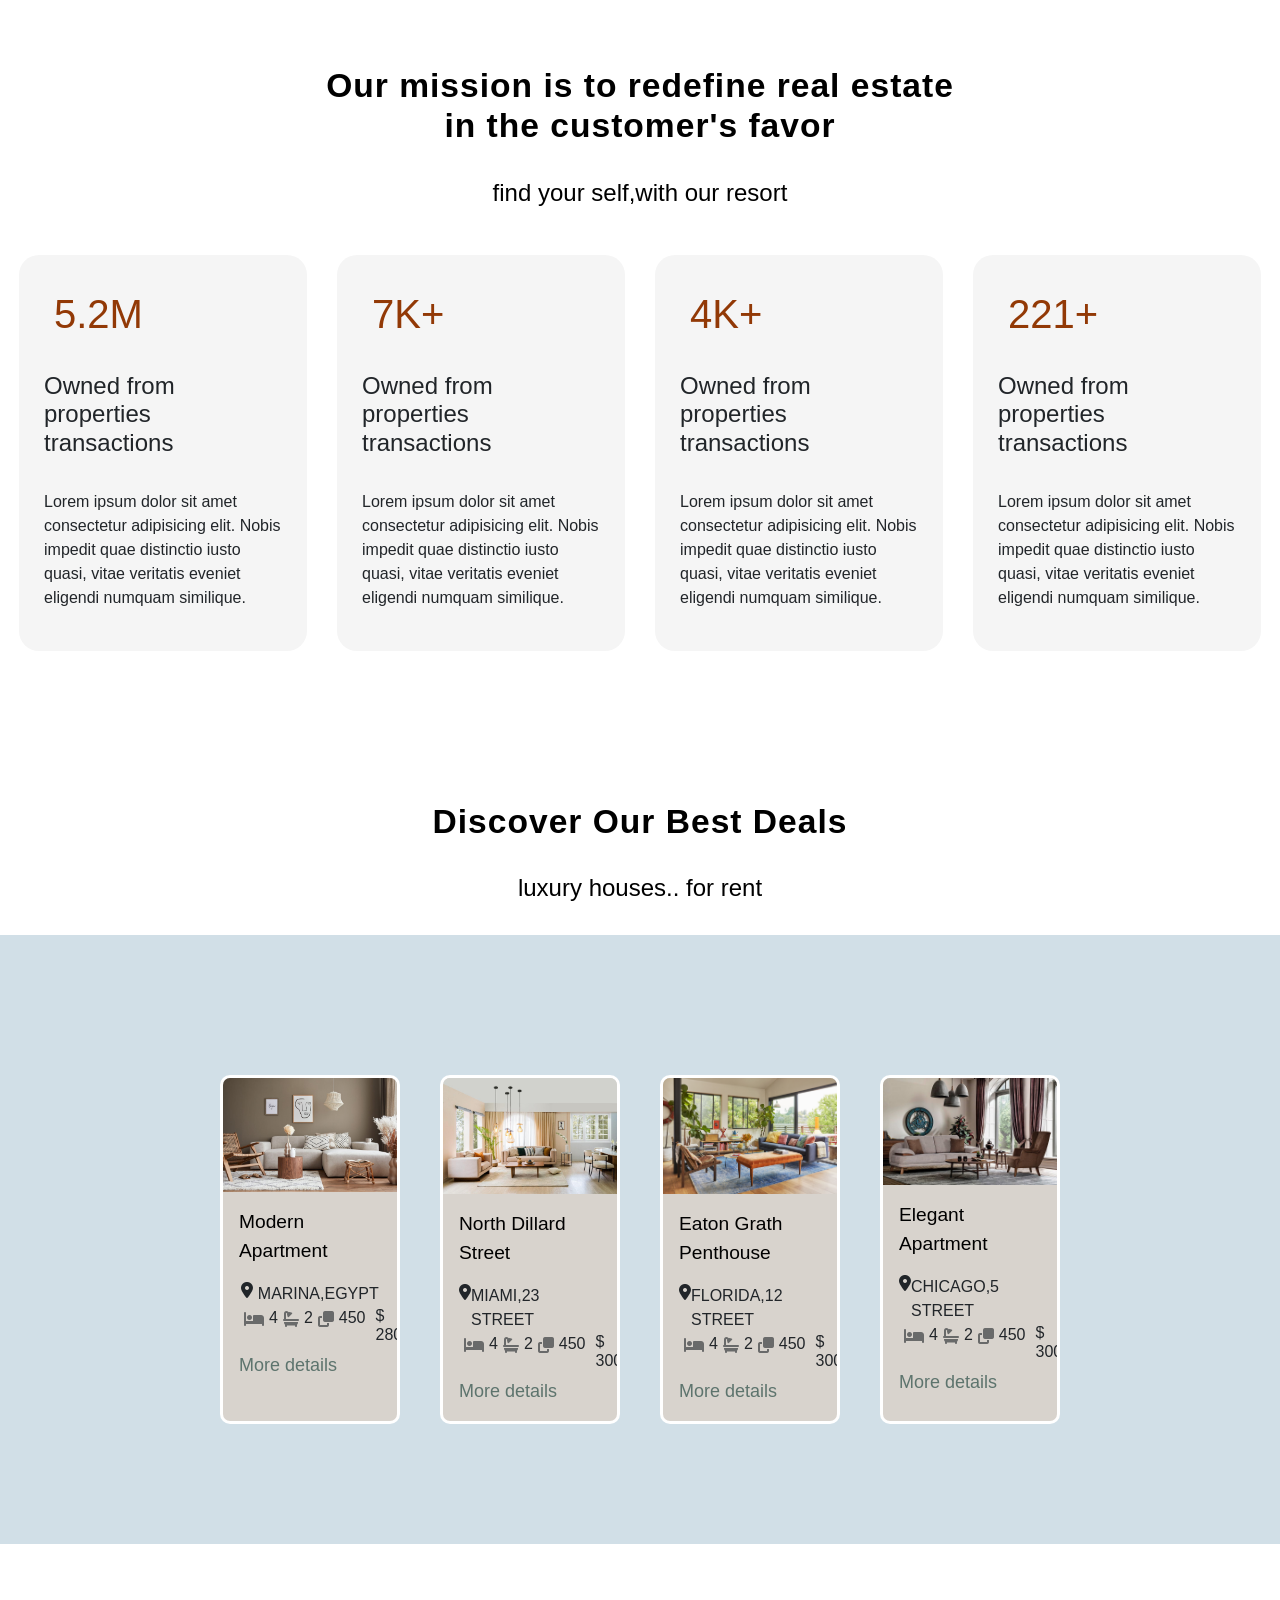
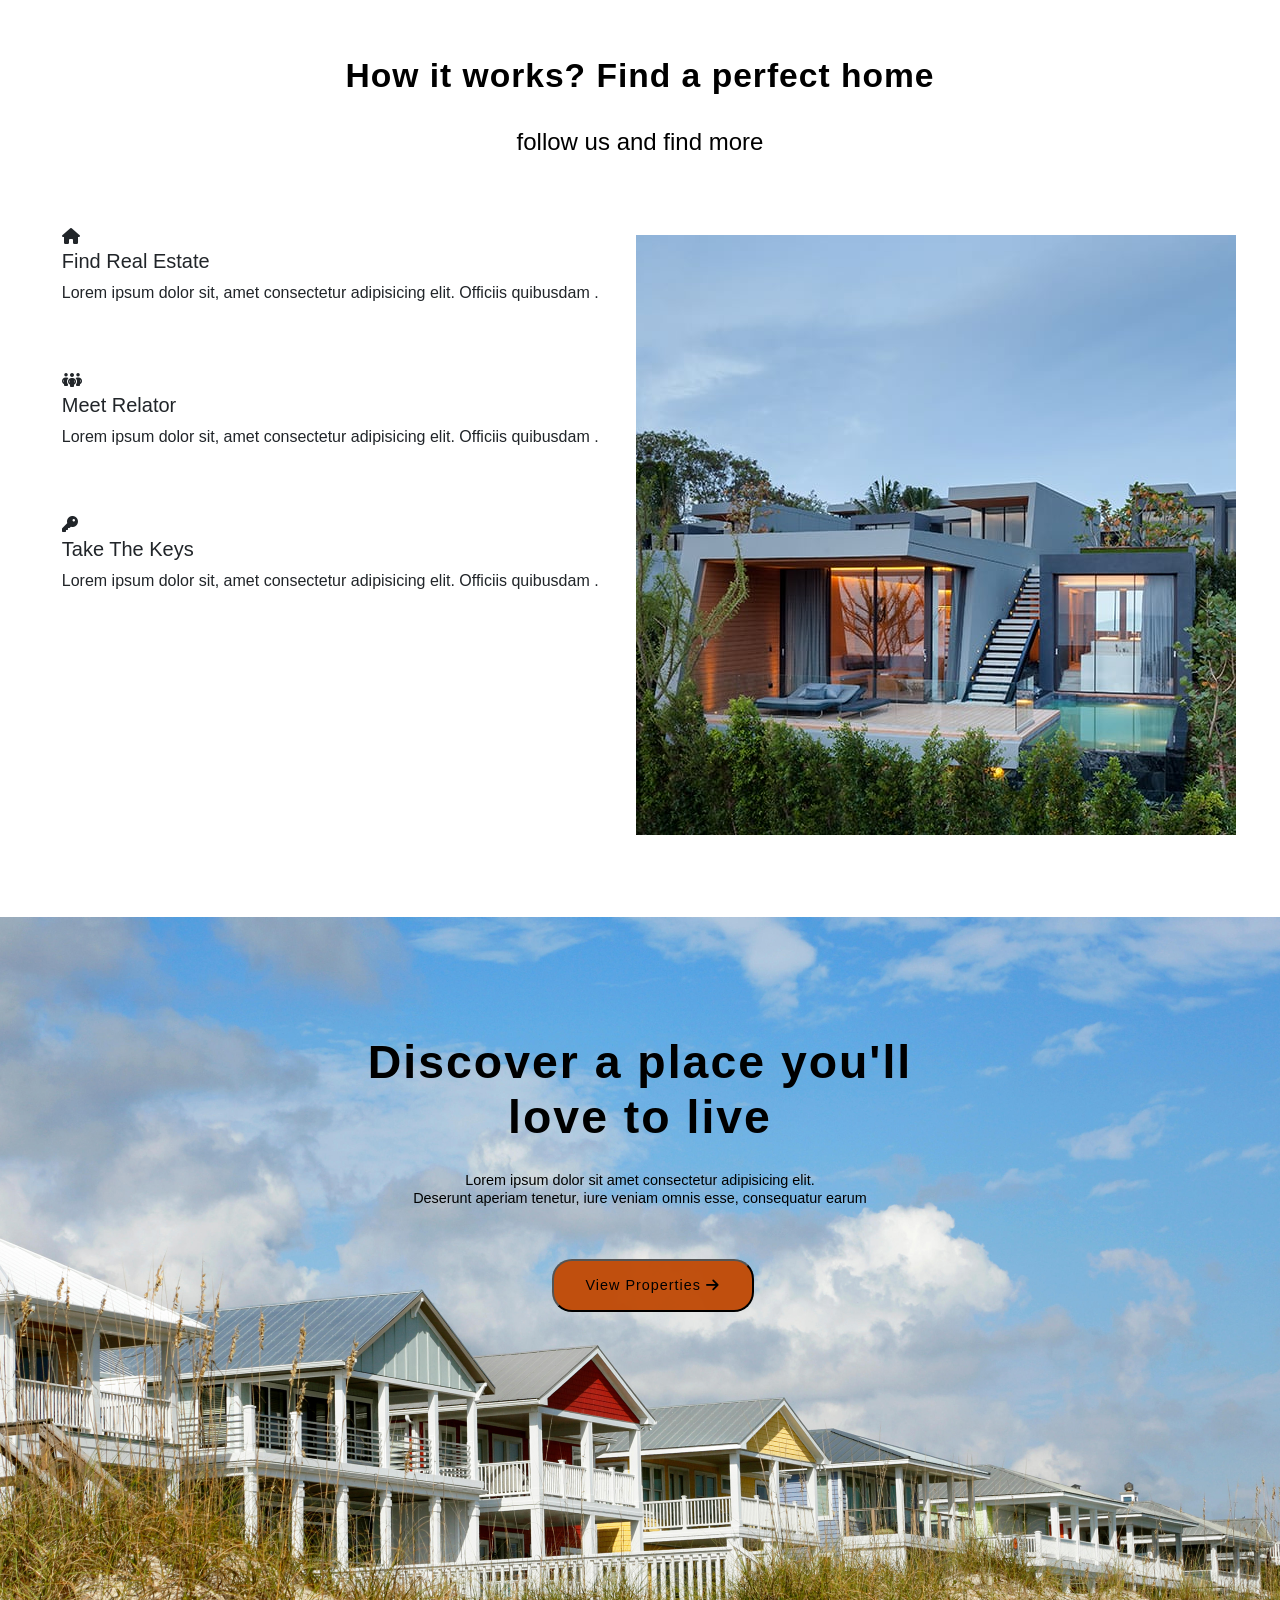
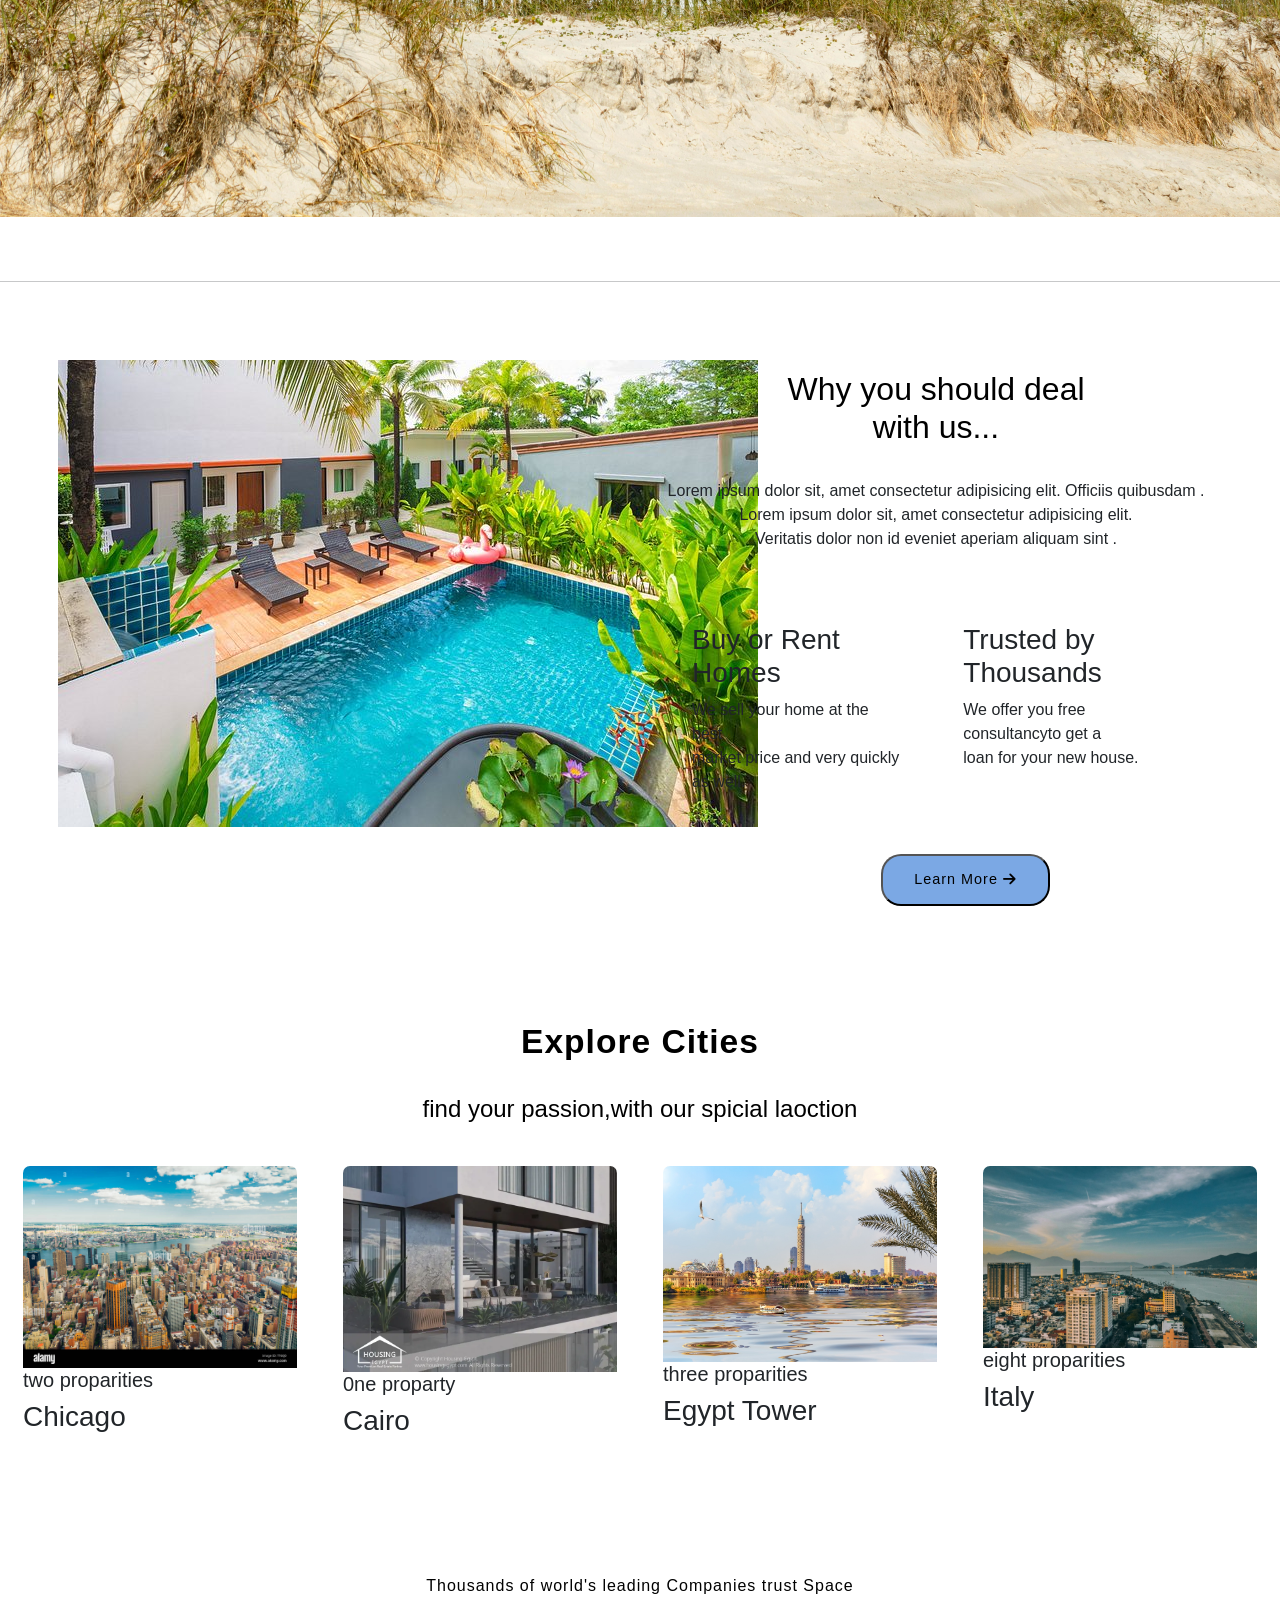
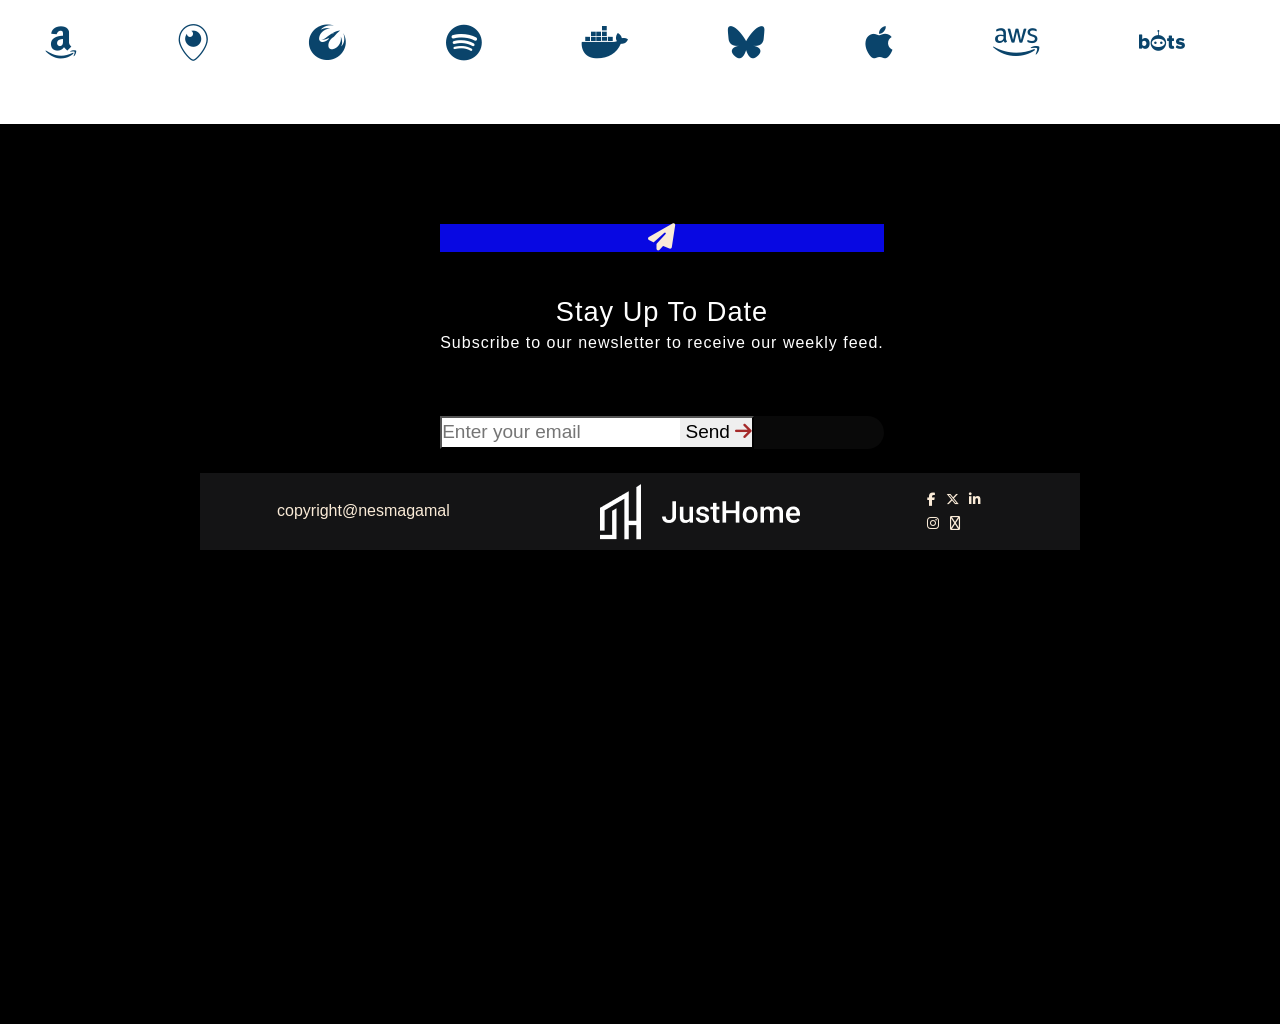
==== commit 4cba29fa: "Update index.html" ====
--- a/index.html
+++ b/index.html
@@ -455,9 +455,8 @@
         <i class="fa-brands fa-x-twitter"></i>
         <i class="fa-brands fa-linkedin-in"></i>
         <i class="fa-brands fa-instagram"></i>
-        <!-- <a href="#"><i class="fa-solid fa-arrow-up"></i>     
-        
-        </a> -->
+        <a href="#"><i class="fa-solid fa-arrow-up"></i>     
+        </a>
     </div>
 
 </div>
@@ -465,13 +464,7 @@
  </div>
 </footer>
 
-<!-- <br>
-overlay image-->
-<!-- <div class="bg-image"></div>
-<div class="bg-text">
-  <h1>I am John Doe</h1>
-  <p>And I'm a Photographer</p>
-</div> -->
+
 
 
 
@@ -485,4 +478,4 @@
 
     
 </body>
-</html>+</html>
